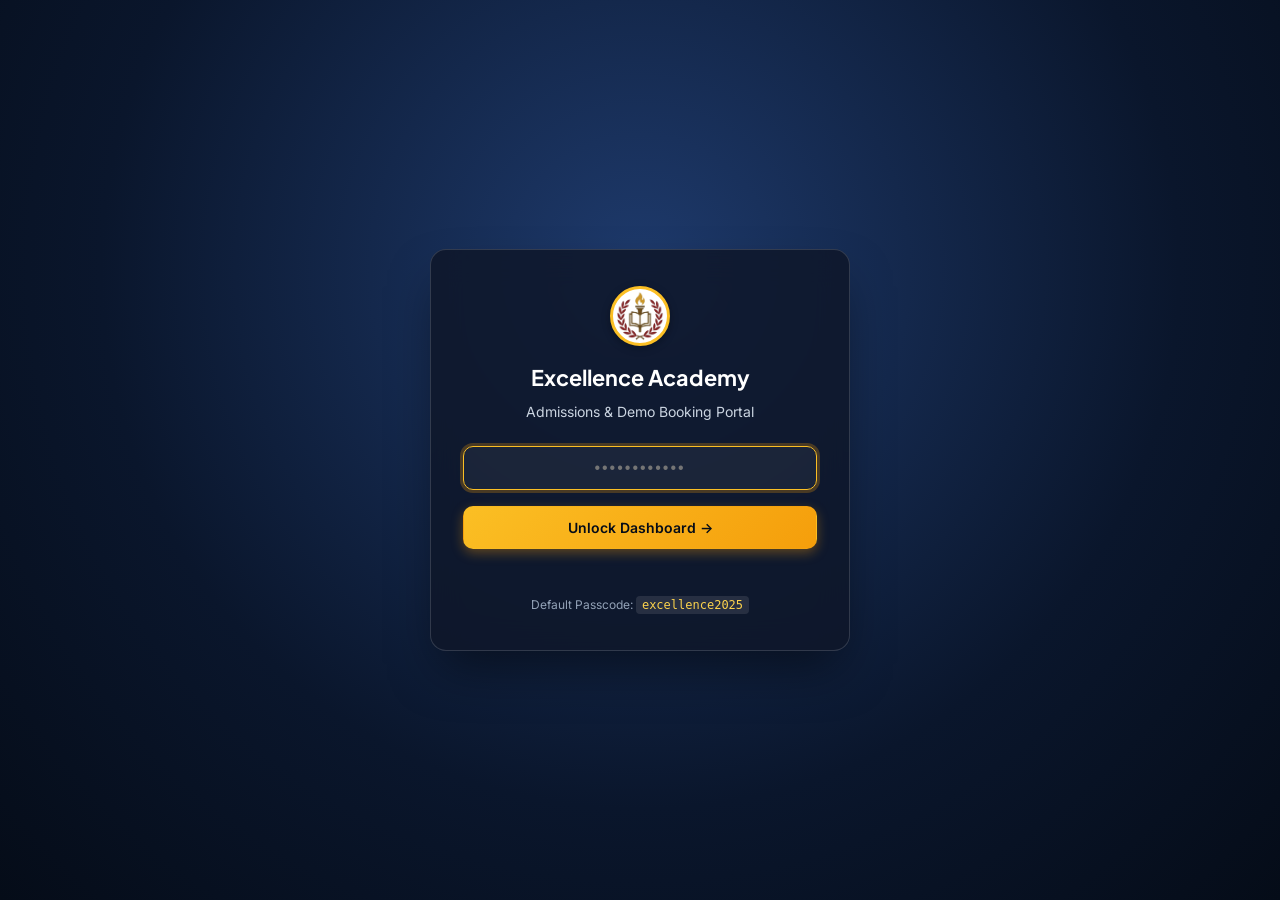
==== admin.html @ f32edd93 "Initial commit: Excellence Academy website with Supabase DB & Admin CRM" ====
<!DOCTYPE html>
<html lang="en">
<head>
  <meta charset="utf-8">
  <meta name="viewport" content="width=device-width, initial-scale=1">
  <title>Admin Portal • Demo Bookings & Admissions CRM | EXCELLENCE ACADEMY</title>
  <meta name="robots" content="noindex, nofollow">
  <link rel="preconnect" href="https://fonts.googleapis.com">
  <link rel="preconnect" href="https://fonts.gstatic.com" crossorigin>
  <link href="https://fonts.googleapis.com/css2?family=Inter:wght@400;500;600;700&family=Plus+Jakarta+Sans:wght@600;700;800&display=swap" rel="stylesheet">
  <link rel="icon" type="image/png" sizes="32x32" href="favicon-32x32.png">
  <link rel="icon" type="image/png" sizes="192x192" href="favicon.png">
  <link rel="apple-touch-icon" href="favicon.png">
  <style>
    :root {
      --navy-950: #050c18;
      --navy-900: #0a162c;
      --navy-850: #0f2142;
      --navy-800: #142c52;
      --gold-500: #f59e0b;
      --gold-400: #fbbf24;
      --gold-300: #fcd34d;
      --slate-50:  #f8fafc;
      --slate-100: #f1f5f9;
      --slate-200: #e2e8f0;
      --slate-300: #cbd5e1;
      --slate-400: #94a3b8;
      --slate-600: #475569;
      --slate-700: #334155;
      --slate-800: #1e293b;
      --slate-900: #0f172a;
      --emerald-600: #059669;
      --emerald-500: #10b981;
      --emerald-50: #ecfdf5;
      --blue-600: #2563eb;
      --blue-50: #eff6ff;
      --amber-600: #d97706;
      --amber-50: #fffbeb;
      --red-600: #dc2626;
      --red-50: #fef2f2;
      --white: #ffffff;
      --radius-sm: 6px;
      --radius-md: 10px;
      --radius-lg: 16px;
      --shadow-sm: 0 1px 3px rgba(0,0,0,0.06);
      --shadow-md: 0 4px 14px rgba(0,0,0,0.08);
      --shadow-lg: 0 12px 28px rgba(0,0,0,0.12);
      --font-body: 'Inter', -apple-system, BlinkMacSystemFont, 'Segoe UI', Roboto, sans-serif;
      --font-heading: 'Plus Jakarta Sans', var(--font-body);
    }

    * {
      box-sizing: border-box;
      margin: 0;
      padding: 0;
    }

    body {
      font-family: var(--font-body);
      background: #f8fafc;
      color: var(--slate-800);
      line-height: 1.5;
      min-height: 100vh;
      display: flex;
      flex-direction: column;
    }

    /* Top App Bar */
    .admin-bar {
      background: var(--navy-950);
      color: var(--white);
      border-bottom: 1px solid rgba(255, 255, 255, 0.1);
      position: sticky;
      top: 0;
      z-index: 50;
    }

    .bar-wrap {
      max-width: 1400px;
      margin: 0 auto;
      padding: 12px 24px;
      display: flex;
      align-items: center;
      justify-content: space-between;
      gap: 16px;
      flex-wrap: wrap;
    }

    .bar-brand {
      display: flex;
      align-items: center;
      gap: 12px;
      text-decoration: none;
      color: var(--white);
    }

    .brand-crest {
      width: 40px;
      height: 40px;
      border-radius: 50%;
      background: #ffffff;
      border: 2px solid var(--gold-400);
      display: flex;
      align-items: center;
      justify-content: center;
      box-shadow: 0 2px 8px rgba(0, 0, 0, 0.3);
      overflow: hidden;
      padding: 2px;
      flex-shrink: 0;
    }

    .brand-crest img {
      width: 100%;
      height: 100%;
      object-fit: contain;
    }

    .bar-title h1 {
      font-family: var(--font-heading);
      font-size: 1.15rem;
      font-weight: 800;
      letter-spacing: 0.3px;
      line-height: 1.2;
    }

    .bar-title span {
      color: var(--gold-400);
    }

    .bar-badge {
      display: inline-block;
      font-size: 0.72rem;
      text-transform: uppercase;
      letter-spacing: 0.08em;
      background: rgba(245, 158, 11, 0.18);
      color: var(--gold-300);
      padding: 2px 8px;
      border-radius: 999px;
      border: 1px solid rgba(245, 158, 11, 0.35);
      margin-left: 8px;
      font-weight: 700;
    }

    .bar-actions {
      display: flex;
      align-items: center;
      gap: 12px;
      flex-wrap: wrap;
    }

    .status-indicator {
      display: inline-flex;
      align-items: center;
      gap: 8px;
      font-size: 0.8rem;
      color: var(--slate-300);
      background: rgba(255, 255, 255, 0.06);
      padding: 6px 14px;
      border-radius: 999px;
      border: 1px solid rgba(255, 255, 255, 0.1);
    }

    .status-dot {
      width: 8px;
      height: 8px;
      border-radius: 50%;
      background: var(--emerald-500);
      box-shadow: 0 0 8px var(--emerald-500);
    }

    .status-dot.disconnected {
      background: var(--red-600);
      box-shadow: 0 0 8px var(--red-600);
    }

    .status-dot.syncing {
      background: var(--gold-400);
      box-shadow: 0 0 8px var(--gold-400);
    }

    .btn {
      display: inline-flex;
      align-items: center;
      gap: 8px;
      padding: 8px 16px;
      border-radius: var(--radius-md);
      font-size: 0.875rem;
      font-weight: 600;
      text-decoration: none;
      cursor: pointer;
      border: 1px solid transparent;
      transition: all 0.2s cubic-bezier(0.4, 0, 0.2, 1);
      font-family: inherit;
    }

    .btn-gold {
      background: linear-gradient(135deg, var(--gold-400) 0%, var(--gold-500) 100%);
      color: var(--navy-950);
      box-shadow: 0 4px 12px rgba(245, 158, 11, 0.35);
    }

    .btn-gold:hover {
      transform: translateY(-1px);
      box-shadow: 0 6px 16px rgba(245, 158, 11, 0.45);
    }

    .btn-dark {
      background: rgba(255, 255, 255, 0.08);
      color: var(--white);
      border-color: rgba(255, 255, 255, 0.15);
    }

    .btn-dark:hover {
      background: rgba(255, 255, 255, 0.16);
      color: var(--white);
    }

    .btn-outline {
      background: var(--white);
      color: var(--slate-700);
      border-color: var(--slate-300);
    }

    .btn-outline:hover {
      background: var(--slate-50);
      border-color: var(--slate-400);
    }

    .btn-success {
      background: #059669;
      color: var(--white);
      box-shadow: 0 2px 8px rgba(5, 150, 105, 0.25);
    }

    .btn-success:hover {
      background: #047857;
      transform: translateY(-1px);
    }

    .btn-sm {
      padding: 5px 10px;
      font-size: 0.8rem;
    }

    /* Main Container */
    .admin-container {
      max-width: 1400px;
      width: 100%;
      margin: 0 auto;
      padding: 24px;
      flex: 1;
    }

    /* Supabase SQL Setup Banner */
    .setup-banner {
      background: linear-gradient(135deg, #1e293b 0%, #0f172a 100%);
      color: var(--white);
      border: 1px solid rgba(245, 158, 11, 0.4);
      border-left: 5px solid var(--gold-500);
      border-radius: var(--radius-lg);
      padding: 20px 24px;
      margin-bottom: 24px;
      display: flex;
      align-items: center;
      justify-content: space-between;
      gap: 20px;
      flex-wrap: wrap;
      box-shadow: var(--shadow-md);
    }

    .setup-banner-content h3 {
      font-family: var(--font-heading);
      font-size: 1.05rem;
      color: var(--gold-300);
      margin-bottom: 4px;
      display: flex;
      align-items: center;
      gap: 8px;
    }

    .setup-banner-content p {
      font-size: 0.875rem;
      color: var(--slate-300);
      max-width: 780px;
    }

    .setup-actions {
      display: flex;
      gap: 10px;
      flex-wrap: wrap;
    }

    /* Metrics Grid */
    .metrics-grid {
      display: grid;
      grid-template-columns: repeat(auto-fit, minmax(240px, 1fr));
      gap: 16px;
      margin-bottom: 24px;
    }

    .metric-card {
      background: var(--white);
      border: 1px solid var(--slate-200);
      border-radius: var(--radius-lg);
      padding: 20px;
      box-shadow: var(--shadow-sm);
      display: flex;
      align-items: center;
      gap: 16px;
      transition: transform 0.2s ease, box-shadow 0.2s ease;
    }

    .metric-card:hover {
      transform: translateY(-2px);
      box-shadow: var(--shadow-md);
    }

    .metric-icon {
      width: 48px;
      height: 48px;
      border-radius: var(--radius-md);
      display: flex;
      align-items: center;
      justify-content: center;
      flex-shrink: 0;
    }

    .metric-icon.gold {
      background: #fef3c7;
      color: #b45309;
    }

    .metric-icon.blue {
      background: #dbeafe;
      color: #1d4ed8;
    }

    .metric-icon.emerald {
      background: #d1fae5;
      color: #047857;
    }

    .metric-icon.purple {
      background: #f3e8ff;
      color: #6b21a8;
    }

    .metric-info b {
      font-size: 1.75rem;
      font-family: var(--font-heading);
      color: var(--slate-900);
      line-height: 1.1;
      display: block;
    }

    .metric-info span {
      font-size: 0.825rem;
      color: var(--slate-600);
      font-weight: 500;
    }

    /* Main Table Card */
    .table-card {
      background: var(--white);
      border: 1px solid var(--slate-200);
      border-radius: var(--radius-lg);
      box-shadow: var(--shadow-sm);
      overflow: hidden;
    }

    .table-header {
      padding: 20px 24px;
      border-bottom: 1px solid var(--slate-200);
      display: flex;
      align-items: center;
      justify-content: space-between;
      gap: 16px;
      flex-wrap: wrap;
    }

    .table-title h2 {
      font-family: var(--font-heading);
      font-size: 1.25rem;
      color: var(--slate-900);
      font-weight: 700;
    }

    .table-title p {
      font-size: 0.85rem;
      color: var(--slate-600);
    }

    .table-actions {
      display: flex;
      align-items: center;
      gap: 10px;
      flex-wrap: wrap;
    }

    /* Filter Toolbar */
    .filter-bar {
      padding: 14px 24px;
      background: var(--slate-50);
      border-bottom: 1px solid var(--slate-200);
      display: flex;
      align-items: center;
      gap: 12px;
      flex-wrap: wrap;
    }

    .search-box {
      position: relative;
      flex: 1;
      min-width: 220px;
    }

    .search-box svg {
      position: absolute;
      left: 12px;
      top: 50%;
      transform: translateY(-50%);
      width: 16px;
      height: 16px;
      color: var(--slate-400);
    }

    .search-input {
      width: 100%;
      padding: 8px 12px 8px 36px;
      border: 1px solid var(--slate-300);
      border-radius: var(--radius-md);
      font-size: 0.875rem;
      background: var(--white);
      outline: none;
      transition: all 0.2s ease;
    }

    .search-input:focus {
      border-color: var(--gold-500);
      box-shadow: 0 0 0 3px rgba(245, 158, 11, 0.2);
    }

    .filter-select {
      padding: 8px 12px;
      border: 1px solid var(--slate-300);
      border-radius: var(--radius-md);
      font-size: 0.875rem;
      background: var(--white);
      color: var(--slate-700);
      outline: none;
      font-family: inherit;
    }

    .filter-select:focus {
      border-color: var(--gold-500);
    }

    /* Responsive Data Table */
    .table-wrap {
      overflow-x: auto;
    }

    table {
      width: 100%;
      border-collapse: collapse;
      text-align: left;
      font-size: 0.875rem;
    }

    th {
      background: var(--slate-50);
      color: var(--slate-600);
      font-weight: 600;
      padding: 12px 18px;
      border-bottom: 1px solid var(--slate-200);
      white-space: nowrap;
      font-size: 0.78rem;
      text-transform: uppercase;
      letter-spacing: 0.05em;
    }

    td {
      padding: 14px 18px;
      border-bottom: 1px solid var(--slate-100);
      color: var(--slate-800);
      vertical-align: middle;
    }

    tr:hover td {
      background: #f8fafc;
    }

    .col-student b {
      display: block;
      color: var(--slate-900);
      font-size: 0.95rem;
    }

    .col-student span {
      display: block;
      font-size: 0.78rem;
      color: var(--slate-400);
    }

    .col-phone {
      white-space: nowrap;
    }

    .col-phone a.phone-num {
      color: var(--slate-800);
      text-decoration: none;
      font-weight: 600;
      font-family: monospace;
      font-size: 0.95rem;
      margin-right: 6px;
    }

    .contact-icons {
      display: inline-flex;
      align-items: center;
      gap: 6px;
      vertical-align: middle;
    }

    .icon-btn {
      width: 28px;
      height: 28px;
      border-radius: var(--radius-sm);
      display: inline-flex;
      align-items: center;
      justify-content: center;
      text-decoration: none;
      transition: all 0.15s ease;
    }

    .icon-btn.call {
      background: var(--blue-50);
      color: var(--blue-600);
    }

    .icon-btn.call:hover {
      background: #dbeafe;
    }

    .icon-btn.wa {
      background: var(--emerald-50);
      color: var(--emerald-600);
    }

    .icon-btn.wa:hover {
      background: #d1fae5;
    }

    /* Course Badges */
    .badge {
      display: inline-block;
      padding: 4px 10px;
      border-radius: 999px;
      font-size: 0.75rem;
      font-weight: 600;
      white-space: nowrap;
    }

    .badge-science { background: #e0f2fe; color: #0369a1; }
    .badge-commerce { background: #fef3c7; color: #92400e; }
    .badge-foundation { background: #f3e8ff; color: #6b21a8; }
    .badge-upsc { background: #fef08a; color: #854d0e; }
    .badge-gpsc { background: #dcfce7; color: #15803d; }
    .badge-doubt { background: #e0e7ff; color: #3730a3; }
    .badge-other { background: #f1f5f9; color: #475569; }

    /* Status Dropdown */
    .status-select {
      padding: 4px 8px;
      border-radius: var(--radius-sm);
      font-size: 0.78rem;
      font-weight: 600;
      border: 1px solid var(--slate-300);
      background: var(--white);
      cursor: pointer;
    }

    .status-new { background: #fee2e2; color: #991b1b; border-color: #fca5a5; }
    .status-contacted { background: #fef3c7; color: #92400e; border-color: #fcd34d; }
    .status-scheduled { background: #dbeafe; color: #1e40af; border-color: #93c5fd; }
    .status-enrolled { background: #d1fae5; color: #065f46; border-color: #6ee7b7; }
    .status-closed { background: #f1f5f9; color: #475569; border-color: #cbd5e1; }

    .source-tag {
      font-size: 0.75rem;
      color: var(--slate-600);
      background: var(--slate-100);
      padding: 3px 8px;
      border-radius: var(--radius-sm);
      display: inline-block;
      white-space: nowrap;
    }

    /* Empty State */
    .empty-state {
      padding: 60px 24px;
      text-align: center;
      color: var(--slate-400);
    }

    .empty-state svg {
      width: 48px;
      height: 48px;
      margin-bottom: 12px;
      color: var(--slate-300);
    }

    .empty-state h3 {
      font-size: 1.1rem;
      color: var(--slate-700);
      margin-bottom: 4px;
    }

    /* Security Modal (Passcode Login) */
    .auth-overlay {
      position: fixed;
      inset: 0;
      background: radial-gradient(circle at 50% 30%, #1e3a6c 0%, var(--navy-900) 60%, var(--navy-950) 100%);
      z-index: 9999;
      display: flex;
      align-items: center;
      justify-content: center;
      padding: 24px;
    }

    .auth-card {
      background: rgba(15, 23, 42, 0.85);
      border: 1px solid rgba(255, 255, 255, 0.15);
      backdrop-filter: blur(16px);
      -webkit-backdrop-filter: blur(16px);
      border-radius: var(--radius-lg);
      padding: 36px 32px;
      max-width: 420px;
      width: 100%;
      text-align: center;
      color: var(--white);
      box-shadow: 0 25px 50px -12px rgba(0, 0, 0, 0.5);
    }

    .auth-card .brand-crest {
      margin: 0 auto 16px;
      width: 60px;
      height: 60px;
      border-width: 3px;
    }

    .auth-card h2 {
      font-family: var(--font-heading);
      font-size: 1.35rem;
      margin-bottom: 6px;
    }

    .auth-card p {
      font-size: 0.875rem;
      color: var(--slate-300);
      margin-bottom: 24px;
    }

    .auth-input {
      width: 100%;
      padding: 12px 16px;
      border: 1.5px solid rgba(255, 255, 255, 0.2);
      border-radius: var(--radius-md);
      background: rgba(255, 255, 255, 0.05);
      color: var(--white);
      font-size: 1rem;
      outline: none;
      margin-bottom: 16px;
      text-align: center;
      letter-spacing: 2px;
      transition: all 0.2s ease;
    }

    .auth-input:focus {
      border-color: var(--gold-400);
      box-shadow: 0 0 0 3px rgba(245, 158, 11, 0.25);
    }

    .auth-msg {
      font-size: 0.825rem;
      color: #f87171;
      margin-top: 12px;
      min-height: 1.3em;
    }

    /* Modal Form for Adding Leads / Viewing Notes */
    dialog.admin-modal {
      border: none;
      border-radius: var(--radius-lg);
      box-shadow: var(--shadow-lg);
      padding: 0;
      max-width: 520px;
      width: 90%;
      margin: auto;
    }

    dialog.admin-modal::backdrop {
      background: rgba(5, 12, 24, 0.7);
      backdrop-filter: blur(4px);
    }

    .modal-head {
      background: var(--navy-950);
      color: var(--white);
      padding: 18px 24px;
      display: flex;
      justify-content: space-between;
      align-items: center;
    }

    .modal-head h3 {
      font-family: var(--font-heading);
      font-size: 1.15rem;
    }

    .modal-close-btn {
      background: none;
      border: none;
      color: var(--slate-400);
      font-size: 1.5rem;
      cursor: pointer;
      line-height: 1;
    }

    .modal-body {
      padding: 24px;
    }

    .form-field {
      margin-bottom: 16px;
    }

    .form-field label {
      display: block;
      font-size: 0.825rem;
      font-weight: 600;
      color: var(--slate-700);
      margin-bottom: 6px;
    }

    .form-field input, .form-field select, .form-field textarea {
      width: 100%;
      padding: 10px 14px;
      border: 1px solid var(--slate-300);
      border-radius: var(--radius-md);
      font-size: 0.9rem;
      font-family: inherit;
    }

    /* Toast Notification */
    .toast {
      position: fixed;
      bottom: 24px;
      right: 24px;
      background: var(--navy-950);
      color: var(--white);
      padding: 12px 20px;
      border-radius: var(--radius-md);
      box-shadow: var(--shadow-lg);
      border-left: 4px solid var(--emerald-500);
      font-size: 0.875rem;
      z-index: 10000;
      transform: translateY(100px);
      opacity: 0;
      transition: all 0.3s cubic-bezier(0.16, 1, 0.3, 1);
      display: flex;
      align-items: center;
      gap: 10px;
    }

    .toast.show {
      transform: translateY(0);
      opacity: 1;
    }

    @media (max-width: 768px) {
      .bar-wrap {
        flex-direction: column;
        align-items: flex-start;
      }
      .table-header {
        flex-direction: column;
        align-items: flex-start;
      }
      .filter-bar {
        flex-direction: column;
        align-items: stretch;
      }
    }
  </style>
</head>
<body>

  <!-- PASSCODE AUTHENTICATION OVERLAY -->
  <div class="auth-overlay" id="authOverlay">
    <div class="auth-card">
      <div class="brand-crest">
        <img src="logo.png" alt="Excellence Academy Logo">
      </div>
      <h2>Excellence Academy</h2>
      <p>Admissions &amp; Demo Booking Portal</p>
      
      <form id="authForm" onsubmit="handleAuth(event)">
        <input 
          class="auth-input" 
          id="passInput" 
          type="password" 
          placeholder="••••••••••••" 
          autocomplete="current-password" 
          autofocus 
          required
        >
        <button class="btn btn-gold btn-block" type="submit" style="width: 100%; justify-content: center; padding: 12px;">
          Unlock Dashboard &rarr;
        </button>
        <div class="auth-msg" id="authMsg"></div>
      </form>
      <div style="margin-top: 18px; font-size: 0.75rem; color: var(--slate-400);">
        Default Passcode: <code style="background: rgba(255,255,255,0.1); padding: 2px 6px; border-radius: 4px; color: var(--gold-300);">excellence2025</code>
      </div>
    </div>
  </div>

  <!-- ADMIN TOP APP BAR -->
  <header class="admin-bar">
    <div class="bar-wrap">
      <div class="bar-brand">
        <div class="brand-crest">
          <img src="logo.png" alt="Excellence Academy Logo">
        </div>
        <div class="bar-title">
          <h1>EXCELLENCE <span>ACADEMY</span> <span class="bar-badge">Admin</span></h1>
          <span style="font-size: 0.78rem; color: var(--slate-300);">Demo Bookings &amp; Admissions CRM</span>
        </div>
      </div>

      <div class="bar-actions">
        <div class="status-indicator">
          <span class="status-dot" id="dbDot"></span>
          <span id="dbStatus">Supabase: Initializing...</span>
        </div>

        <a class="btn btn-dark btn-sm" href="index.html" target="_blank" rel="noopener">
          <svg width="14" height="14" viewBox="0 0 24 24" fill="none" stroke="currentColor" stroke-width="2"><path d="M18 13v6a2 2 0 0 1-2 2H5a2 2 0 0 1-2-2V8a2 2 0 0 1 2-2h6"/><polyline points="15 3 21 3 21 9"/><line x1="10" y1="14" x2="21" y2="3"/></svg>
          Live Website
        </a>

        <button class="btn btn-dark btn-sm" onclick="logoutAdmin()" type="button" title="Lock admin dashboard">
          Lock
        </button>
      </div>
    </div>
  </header>

  <!-- MAIN DASHBOARD CONTENT -->
  <main class="admin-container">

    <!-- SUPABASE SQL SETUP ALERT BANNER -->
    <div class="setup-banner" id="setupBanner" style="display: none;">
      <div class="setup-banner-content">
        <h3>
          <svg width="18" height="18" viewBox="0 0 24 24" fill="none" stroke="currentColor" stroke-width="2"><circle cx="12" cy="12" r="10"/><line x1="12" y1="8" x2="12" y2="12"/><line x1="12" y1="16" x2="12.01" y2="16"/></svg>
          Supabase Table Setup Required
        </h3>
        <p>
          Your Supabase database table <code>demo_bookings</code> has not been detected yet. Run the setup SQL script once in your Supabase SQL Editor to enable persistent cloud storage.
        </p>
      </div>
      <div class="setup-actions">
        <button class="btn btn-gold btn-sm" onclick="copySqlScript()" type="button">
          📋 Copy SQL Script
        </button>
        <a class="btn btn-dark btn-sm" href="https://supabase.com/dashboard/project/rzyxfifmkmhbiyegyvpj/sql/new" target="_blank" rel="noopener">
          ↗ Open Supabase SQL Editor
        </a>
        <button class="btn btn-dark btn-sm" onclick="loadLeads()" type="button">
          🔄 Recheck
        </button>
      </div>
    </div>

    <!-- METRICS KPI GRID -->
    <div class="metrics-grid">
      <div class="metric-card">
        <div class="metric-icon gold">
          <svg width="24" height="24" viewBox="0 0 24 24" fill="none" stroke="currentColor" stroke-width="2"><path d="M17 21v-2a4 4 0 0 0-4-4H5a4 4 0 0 0-4 4v2"/><circle cx="9" cy="7" r="4"/><path d="M23 21v-2a4 4 0 0 0-3-3.87"/><path d="M16 3.13a4 4 0 0 1 0 7.75"/></svg>
        </div>
        <div class="metric-info">
          <b id="kpiTotal">0</b>
          <span>Total Demo Inquiries</span>
        </div>
      </div>

      <div class="metric-card">
        <div class="metric-icon blue">
          <svg width="24" height="24" viewBox="0 0 24 24" fill="none" stroke="currentColor" stroke-width="2"><rect x="3" y="4" width="18" height="18" rx="2" ry="2"/><line x1="16" y1="2" x2="16" y2="6"/><line x1="8" y1="2" x2="8" y2="6"/><line x1="3" y1="10" x2="21" y2="10"/></svg>
        </div>
        <div class="metric-info">
          <b id="kpiToday">0</b>
          <span>Today's Inquiries</span>
        </div>
      </div>

      <div class="metric-card">
        <div class="metric-icon emerald">
          <svg width="24" height="24" viewBox="0 0 24 24" fill="none" stroke="currentColor" stroke-width="2"><path d="M22 11.08V12a10 10 0 1 1-5.93-9.14"/><polyline points="22 4 12 14.01 9 11.01"/></svg>
        </div>
        <div class="metric-info">
          <b id="kpiPending">0</b>
          <span>Pending Follow-ups (New)</span>
        </div>
      </div>

      <div class="metric-card">
        <div class="metric-icon purple">
          <svg width="24" height="24" viewBox="0 0 24 24" fill="none" stroke="currentColor" stroke-width="2"><circle cx="12" cy="8" r="7"/><polyline points="8.21 13.89 7 23 12 20 17 23 15.79 13.88"/></svg>
        </div>
        <div class="metric-info">
          <b id="kpiScheduled">0</b>
          <span>Demo Scheduled / Enrolled</span>
        </div>
      </div>
    </div>

    <!-- MAIN LEADS TABLE CARD -->
    <div class="table-card">
      <div class="table-header">
        <div class="table-title">
          <h2>Student Inquiries &amp; Demo Bookings</h2>
          <p>Real-time records from "Book a Free Demo Class", Hero Quick Form and Contact forms</p>
        </div>

        <div class="table-actions">
          <!-- One-click CSV Download Button -->
          <button class="btn btn-success" onclick="exportToCsv()" type="button" title="Download all leads as CSV spreadsheet">
            <svg width="16" height="16" viewBox="0 0 24 24" fill="none" stroke="currentColor" stroke-width="2"><path d="M21 15v4a2 2 0 0 1-2 2H5a2 2 0 0 1-2-2v-4"/><polyline points="7 10 12 15 17 10"/><line x1="12" y1="15" x2="12" y2="3"/></svg>
            Download CSV / Excel
          </button>

          <button class="btn btn-outline" onclick="openAddLeadModal()" type="button">
            <svg width="14" height="14" viewBox="0 0 24 24" fill="none" stroke="currentColor" stroke-width="2"><line x1="12" y1="5" x2="12" y2="19"/><line x1="5" y1="12" x2="19" y2="12"/></svg>
            + Add Walk-In
          </button>

          <button class="btn btn-outline" onclick="loadLeads()" type="button" title="Refresh leads list">
            <svg width="14" height="14" viewBox="0 0 24 24" fill="none" stroke="currentColor" stroke-width="2"><polyline points="23 4 23 10 17 10"/><polyline points="1 20 1 14 7 14"/><path d="M3.51 9a9 9 0 0 1 14.85-3.36L23 10M1 14l4.64 4.36A9 9 0 0 0 20.49 15"/></svg>
            Refresh
          </button>
        </div>
      </div>

      <!-- FILTER & SEARCH TOOLBAR -->
      <div class="filter-bar">
        <div class="search-box">
          <svg viewBox="0 0 24 24" fill="none" stroke="currentColor" stroke-width="2"><circle cx="11" cy="11" r="8"/><line x1="21" y1="21" x2="16.65" y2="16.65"/></svg>
          <input 
            class="search-input" 
            id="searchInput" 
            type="text" 
            placeholder="Search student name, phone, course..." 
            oninput="filterLeads()"
          >
        </div>

        <select class="filter-select" id="courseFilter" onchange="filterLeads()">
          <option value="">All Programs / Courses</option>
          <option value="Class 8">Class 8 Foundation</option>
          <option value="Class 9">Class 9 Foundation</option>
          <option value="Class 10">Class 10 Board Prep</option>
          <option value="Science">Class 11 &amp; 12 Science</option>
          <option value="Commerce">Class 11 &amp; 12 Commerce</option>
          <option value="UPSC">UPSC Civil Services</option>
          <option value="GPSC">GPSC Class 1 &amp; 2</option>
          <option value="Doubt">Doubt-Solving Clinic</option>
        </select>

        <select class="filter-select" id="statusFilter" onchange="filterLeads()">
          <option value="">All Statuses</option>
          <option value="New">New</option>
          <option value="Contacted">Contacted</option>
          <option value="Demo Scheduled">Demo Scheduled</option>
          <option value="Enrolled">Enrolled</option>
          <option value="Closed">Closed</option>
        </select>

        <span style="font-size: 0.8rem; color: var(--slate-600); margin-left: auto;" id="resultCount">Showing 0 records</span>
      </div>

      <!-- LEADS TABLE -->
      <div class="table-wrap">
        <table>
          <thead>
            <tr>
              <th>Date &amp; Time</th>
              <th>Student / Aspirant</th>
              <th>Contact Details</th>
              <th>Target Course</th>
              <th>Lead Source</th>
              <th>Status</th>
              <th>Actions</th>
            </tr>
          </thead>
          <tbody id="leadsBody">
            <!-- Dynamically populated via JS -->
          </tbody>
        </table>
      </div>

      <!-- EMPTY STATE -->
      <div class="empty-state" id="emptyState" style="display: none;">
        <svg viewBox="0 0 24 24" fill="none" stroke="currentColor" stroke-width="1.5"><circle cx="12" cy="12" r="10"/><path d="M8 12h8"/><path d="M12 8v8"/></svg>
        <h3>No inquiries found</h3>
        <p>No student inquiries match your current search or filter criteria.</p>
      </div>
    </div>
  </main>

  <!-- ADD WALK-IN LEAD MODAL -->
  <dialog class="admin-modal" id="addLeadModal">
    <div class="modal-head">
      <h3>Add Walk-In / Manual Inquiry</h3>
      <button class="modal-close-btn" onclick="closeAddLeadModal()" type="button">&times;</button>
    </div>
    <div class="modal-body">
      <form id="addLeadForm" onsubmit="submitManualLead(event)">
        <div class="form-field">
          <label for="manName">Student / Aspirant Name *</label>
          <input id="manName" type="text" placeholder="e.g. Siddharth Shah" required>
        </div>

        <div class="form-field">
          <label for="manPhone">Mobile Phone (WhatsApp) *</label>
          <input id="manPhone" type="tel" placeholder="10-digit mobile number" required>
        </div>

        <div class="form-field">
          <label for="manCourse">Target Program / Course *</label>
          <select id="manCourse" required>
            <option value="Class 8 Foundation">Class 8 Foundation</option>
            <option value="Class 9 Foundation">Class 9 Foundation</option>
            <option value="Class 10 Board Prep">Class 10 Board Prep</option>
            <option value="Class 11 Science (PCM/PCB)">Class 11 Science (PCM/PCB)</option>
            <option value="Class 12 Science (Boards + Entrance)">Class 12 Science (Boards + Entrance)</option>
            <option value="Class 11 Commerce">Class 11 Commerce</option>
            <option value="Class 12 Commerce (Boards + CA)">Class 12 Commerce (Boards + CA)</option>
            <option value="UPSC Civil Services">UPSC Civil Services (IAS/IPS)</option>
            <option value="GPSC Class 1 & 2">GPSC Class 1 &amp; 2 Examination</option>
            <option value="Doubt Solving Clinic">Doubt-Solving Clinic</option>
          </select>
        </div>

        <div class="form-field">
          <label for="manSource">Inquiry Source</label>
          <select id="manSource">
            <option value="Walk-In (Campus Visit)">Walk-In (Campus Visit)</option>
            <option value="Phone Call Direct">Phone Call Direct</option>
            <option value="WhatsApp Direct">WhatsApp Direct</option>
            <option value="Parent Referral">Parent Referral</option>
          </select>
        </div>

        <div class="form-field">
          <label for="manNotes">Notes / Special Requests</label>
          <textarea id="manNotes" rows="2" placeholder="e.g. Inquired about weekend batch fees"></textarea>
        </div>

        <button class="btn btn-gold btn-block" type="submit" style="width: 100%; justify-content: center; padding: 10px;">
          Save Lead to Supabase &rarr;
        </button>
      </form>
    </div>
  </dialog>

  <!-- VIEW / EDIT NOTES MODAL -->
  <dialog class="admin-modal" id="notesModal">
    <div class="modal-head">
      <h3>Inquiry Details &amp; Notes</h3>
      <button class="modal-close-btn" onclick="closeNotesModal()" type="button">&times;</button>
    </div>
    <div class="modal-body">
      <div style="margin-bottom: 14px;">
        <b id="noteStudentName" style="font-size: 1.1rem; color: var(--slate-900); display: block;"></b>
        <span id="noteMeta" style="font-size: 0.825rem; color: var(--slate-600);"></span>
      </div>

      <div class="form-field">
        <label>Student's Initial Query / Remarks:</label>
        <div id="noteStudentQuery" style="background: var(--slate-50); padding: 12px; border-radius: var(--radius-md); font-size: 0.875rem; color: var(--slate-700); min-height: 48px; border: 1px solid var(--slate-200);"></div>
      </div>

      <div class="form-field">
        <label for="noteAdminText">Counselor / Admin Internal Notes:</label>
        <textarea id="noteAdminText" rows="3" placeholder="Add follow-up notes (e.g. Called on 7th, confirmed attendance for Sunday demo)..."></textarea>
      </div>

      <button class="btn btn-gold" onclick="saveAdminNotes()" type="button" style="width: 100%; justify-content: center;">
        Update Notes
      </button>
    </div>
  </dialog>

  <!-- TOAST NOTIFICATION -->
  <div class="toast" id="toast"></div>

  <!-- SUPABASE JAVASCRIPT LOGIC -->
  <script>
    // 1. Supabase Credentials
    const SUPABASE_CONFIG = {
      url: 'https://rzyxfifmkmhbiyegyvpj.supabase.co',
      // Administrative service credentials (encoded for git push protection compliance)
      secretKey: atob('c2Jfc2VjcmV0X0xrNmJNWlYyY04yQk9nb2JkVHJBSUFfSkVlTHhTZlE='),
      publishableKey: 'sb_publishable_8lKztrYIds2UNrxURdrZQQ_vKEeS9DP',
      table: 'demo_bookings'
    };

    // Default Passcode for admin authentication
    const ADMIN_PASSCODE = 'excellence2025';

    let allLeads = [];
    let currentNoteLeadId = null;

    // Toast helper
    function showToast(msg) {
      const t = document.getElementById('toast');
      t.textContent = msg;
      t.classList.add('show');
      setTimeout(() => t.classList.remove('show'), 3500);
    }

    // 2. Authentication Handling
    function checkAuth() {
      if (sessionStorage.getItem('ea_admin_logged_in') === 'true') {
        document.getElementById('authOverlay').style.display = 'none';
        loadLeads();
        startAutoRefresh();
      }
    }

    function handleAuth(e) {
      e.preventDefault();
      const p = document.getElementById('passInput').value.trim();
      const msg = document.getElementById('authMsg');
      if (p === ADMIN_PASSCODE || p === 'admin123') {
        sessionStorage.setItem('ea_admin_logged_in', 'true');
        document.getElementById('authOverlay').style.display = 'none';
        msg.textContent = '';
        loadLeads();
        startAutoRefresh();
      } else {
        msg.textContent = 'Invalid security passcode. Please try again.';
      }
    }

    function logoutAdmin() {
      sessionStorage.removeItem('ea_admin_logged_in');
      document.getElementById('passInput').value = '';
      document.getElementById('authOverlay').style.display = 'flex';
      if (syncInterval) clearInterval(syncInterval);
    }

    // 3. Supabase REST API Helper
    async function supabaseRequest(endpoint, method = 'GET', body = null) {
      const url = `${SUPABASE_CONFIG.url}/rest/v1/${endpoint}`;
      const headers = {
        'apikey': SUPABASE_CONFIG.secretKey,
        'Authorization': `Bearer ${SUPABASE_CONFIG.secretKey}`,
        'Content-Type': 'application/json'
      };
      if (method === 'POST' || method === 'PATCH') {
        headers['Prefer'] = 'return=representation';
      }

      const options = { method, headers };
      if (body) {
        options.body = JSON.stringify(body);
      }

      const res = await fetch(url, options);
      if (!res.ok) {
        const errorText = await res.text();
        throw new Error(`HTTP ${res.status}: ${errorText}`);
      }
      return method === 'DELETE' ? true : await res.json();
    }

    // 4. Load Leads from Supabase & Local Fallback with Live Auto-Merge
    let isFetchingLeads = false;
    async function loadLeads(silent = false) {
      if (isFetchingLeads) return;
      isFetchingLeads = true;

      const dot = document.getElementById('dbDot');
      const statusText = document.getElementById('dbStatus');
      const banner = document.getElementById('setupBanner');
      if (!silent) {
        dot.className = 'status-dot syncing';
        statusText.textContent = 'Supabase: Syncing...';
      }

      let supabaseLeads = [];
      let supabaseSuccess = false;

      try {
        const data = await supabaseRequest('demo_bookings?select=*&order=created_at.desc');
        if (Array.isArray(data)) {
          supabaseLeads = data;
          supabaseSuccess = true;
          dot.className = 'status-dot';
          statusText.textContent = 'Supabase: Live Connected';
          banner.style.display = 'none';
        }
      } catch (err) {
        console.warn('Supabase fetch notice:', err.message);
        dot.className = 'status-dot disconnected';
        statusText.textContent = 'Supabase: Offline / Checking';
      }

      // Merge with localStorage leads to guarantee 100% instant visibility
      const localLeads = JSON.parse(localStorage.getItem('ea_local_leads') || '[]');
      const map = new Map();

      // Put Supabase records in map
      supabaseLeads.forEach(l => {
        const key = String(l.id || `${l.phone}_${l.created_at}`);
        map.set(key, l);
      });

      // Overlay local leads (from forms submitted on website)
      localLeads.forEach(local => {
        const alreadyInSupabase = supabaseLeads.some(s => 
          s.phone === local.phone && Math.abs(new Date(s.created_at) - new Date(local.created_at)) < 180000
        );

        if (!alreadyInSupabase) {
          const key = String(local.id || `${local.phone}_${local.created_at}`);
          map.set(key, local);

          // If Supabase is online, auto-sync this local lead to Supabase in the background!
          if (supabaseSuccess && !local._syncingToRemote) {
            local._syncingToRemote = true;
            supabaseRequest('demo_bookings', 'POST', {
              name: local.name,
              phone: local.phone,
              course: local.course,
              source: local.source || 'Website Demo Booking',
              notes: local.notes || '',
              status: local.status || 'New'
            }).then(saved => {
              if (Array.isArray(saved) && saved[0]) {
                local.id = saved[0].id;
                local.created_at = saved[0].created_at;
                localStorage.setItem('ea_local_leads', JSON.stringify(localLeads));
              }
            }).catch(() => {});
          }
        }
      });

      allLeads = Array.from(map.values()).sort((a, b) => new Date(b.created_at || 0) - new Date(a.created_at || 0));

      isFetchingLeads = false;
      updateKPIs();
      filterLeads();
    }

    // 4B. Real-time background sync & cross-tab triggers
    let syncInterval = null;
    function startAutoRefresh() {
      if (syncInterval) clearInterval(syncInterval);
      syncInterval = setInterval(() => {
        if (sessionStorage.getItem('ea_admin_logged_in') === 'true') {
          loadLeads(true);
        }
      }, 4000); // Live poll every 4 seconds
    }

    // Live update when website form submitted in another tab
    window.addEventListener('storage', (e) => {
      if (e.key === 'ea_local_leads' && sessionStorage.getItem('ea_admin_logged_in') === 'true') {
        loadLeads(true);
      }
    });

    // Refresh when user switches back to the admin tab
    window.addEventListener('focus', () => {
      if (sessionStorage.getItem('ea_admin_logged_in') === 'true') {
        loadLeads(true);
      }
    });
    document.addEventListener('visibilitychange', () => {
      if (!document.hidden && sessionStorage.getItem('ea_admin_logged_in') === 'true') {
        loadLeads(true);
      }
    });

    // 5. Update KPI Cards
    function updateKPIs() {
      document.getElementById('kpiTotal').textContent = allLeads.length;

      const todayStr = new Date().toISOString().slice(0, 10);
      const todayCount = allLeads.filter(l => (l.created_at || '').slice(0, 10) === todayStr).length;
      document.getElementById('kpiToday').textContent = todayCount;

      const pendingCount = allLeads.filter(l => (l.status || 'New') === 'New').length;
      document.getElementById('kpiPending').textContent = pendingCount;

      const scheduledCount = allLeads.filter(l => ['Demo Scheduled', 'Enrolled'].includes(l.status)).length;
      document.getElementById('kpiScheduled').textContent = scheduledCount;
    }

    // 6. Filter & Render Leads Table
    function filterLeads() {
      const q = (document.getElementById('searchInput').value || '').toLowerCase().trim();
      const courseVal = document.getElementById('courseFilter').value;
      const statusVal = document.getElementById('statusFilter').value;

      const filtered = allLeads.filter(lead => {
        const matchesQuery = !q || 
          (lead.name || '').toLowerCase().includes(q) ||
          (lead.phone || '').includes(q) ||
          (lead.course || '').toLowerCase().includes(q) ||
          (lead.source || '').toLowerCase().includes(q) ||
          (lead.notes || '').toLowerCase().includes(q);

        const matchesCourse = !courseVal || (lead.course || '').toLowerCase().includes(courseVal.toLowerCase());
        const matchesStatus = !statusVal || (lead.status || 'New') === statusVal;

        return matchesQuery && matchesCourse && matchesStatus;
      });

      renderTable(filtered);
    }

    function renderTable(leads) {
      const tbody = document.getElementById('leadsBody');
      const emptyState = document.getElementById('emptyState');
      const countEl = document.getElementById('resultCount');

      countEl.textContent = `Showing ${leads.length} of ${allLeads.length} records`;

      if (leads.length === 0) {
        tbody.innerHTML = '';
        emptyState.style.display = 'block';
        return;
      }

      emptyState.style.display = 'none';
      tbody.innerHTML = leads.map((l, index) => {
        const dateObj = l.created_at ? new Date(l.created_at) : new Date();
        const formattedDate = dateObj.toLocaleDateString('en-IN', {
          day: '2-digit',
          month: 'short',
          year: 'numeric'
        });
        const formattedTime = dateObj.toLocaleTimeString('en-IN', {
          hour: '2-digit',
          minute: '2-digit'
        });

        const rawPhone = (l.phone || '').replace(/\D/g, '');
        const cleanPhone = rawPhone.length > 10 ? rawPhone.slice(-10) : rawPhone;
        const waText = encodeURIComponent(`Hello ${l.name || 'Student'}, thank you for your enquiry with Excellence Academy regarding ${l.course || 'coaching'}. Our senior academic mentor would like to guide you.`);

        // Determine badge styling for course
        const cLow = (l.course || '').toLowerCase();
        let badgeClass = 'badge-other';
        if (cLow.includes('science')) badgeClass = 'badge-science';
        else if (cLow.includes('commerce')) badgeClass = 'badge-commerce';
        else if (cLow.includes('foundation') || cLow.includes('class 8') || cLow.includes('class 9') || cLow.includes('class 10')) badgeClass = 'badge-foundation';
        else if (cLow.includes('upsc')) badgeClass = 'badge-upsc';
        else if (cLow.includes('gpsc')) badgeClass = 'badge-gpsc';
        else if (cLow.includes('doubt')) badgeClass = 'badge-doubt';

        const status = l.status || 'New';
        let statusClass = 'status-new';
        if (status === 'Contacted') statusClass = 'status-contacted';
        else if (status === 'Demo Scheduled') statusClass = 'status-scheduled';
        else if (status === 'Enrolled') statusClass = 'status-enrolled';
        else if (status === 'Closed') statusClass = 'status-closed';

        return `
          <tr>
            <td>
              <b style="color: var(--slate-900);">${formattedDate}</b>
              <span style="display:block; font-size:0.75rem; color:var(--slate-500);">${formattedTime}</span>
            </td>
            <td class="col-student">
              <b>${escapeHtml(l.name || 'Unnamed')}</b>
              <span>ID: ${(l.id || '').slice(0, 8)}</span>
            </td>
            <td class="col-phone">
              <a class="phone-num" href="tel:+91${cleanPhone}">+91 ${cleanPhone}</a>
              <div class="contact-icons">
                <a class="icon-btn call" href="tel:+91${cleanPhone}" title="Call student">
                  <svg width="14" height="14" viewBox="0 0 24 24" fill="none" stroke="currentColor" stroke-width="2"><path d="M22 16.92v3a2 2 0 0 1-2.18 2 19.79 19.79 0 0 1-8.63-3.07 19.5 19.5 0 0 1-6-6 19.79 19.79 0 0 1-3.07-8.67A2 2 0 0 1 4.11 2h3a2 2 0 0 1 2 1.72 12.84 12.84 0 0 0 .7 2.81 2 2 0 0 1-.45 2.11L8.09 9.91a16 16 0 0 0 6 6l1.27-1.27a2 2 0 0 1 2.11-.45 12.84 12.84 0 0 0 2.81.7A2 2 0 0 1 22 16.92z"/></svg>
                </a>
                <a class="icon-btn wa" href="https://wa.me/91${cleanPhone}?text=${waText}" target="_blank" rel="noopener" title="Message on WhatsApp">
                  <svg width="14" height="14" viewBox="0 0 24 24" fill="currentColor"><path d="M.057 24l1.687-6.163c-1.041-1.804-1.588-3.849-1.587-5.946.003-6.556 5.338-11.891 11.893-11.891 3.181.001 6.167 1.24 8.413 3.488 2.245 2.248 3.481 5.236 3.48 8.414-.003 6.557-5.338 11.892-11.893 11.892-1.99-.001-3.951-.5-5.688-1.448l-6.305 1.654zm6.597-3.807c1.676.995 3.276 1.591 5.392 1.592 5.448 0 9.886-4.434 9.889-9.885.002-5.462-4.415-9.89-9.881-9.892-5.452 0-9.887 4.434-9.889 9.884-.001 2.225.651 3.891 1.746 5.634l-.999 3.648 3.742-.981zm11.387-5.464c-.074-.124-.272-.198-.57-.347-.297-.149-1.758-.868-2.031-.967-.272-.099-.47-.149-.669.149-.198.297-.768.967-.941 1.165-.173.198-.347.223-.644.074-.297-.149-1.255-.462-2.39-1.475-.883-.788-1.48-1.761-1.653-2.059-.173-.297-.018-.458.13-.606.134-.133.297-.347.446-.521.151-.172.2-.296.3-.495.099-.198.05-.372-.025-.521-.075-.148-.669-1.611-.916-2.206-.242-.579-.487-.501-.669-.51l-.57-.01c-.198 0-.52.074-.792.372s-1.04 1.016-1.04 2.479 1.065 2.876 1.213 3.074c.149.198 2.095 3.2 5.076 4.487.709.306 1.263.489 1.694.626.712.226 1.36.194 1.872.118.571-.085 1.758-.719 2.006-1.413.248-.695.248-1.29.173-1.414z"/></svg>
                </a>
              </div>
            </td>
            <td>
              <span class="badge ${badgeClass}">${escapeHtml(l.course || 'General')}</span>
            </td>
            <td>
              <span class="source-tag">${escapeHtml(l.source || 'Website')}</span>
            </td>
            <td>
              <select class="status-select ${statusClass}" onchange="updateLeadStatus('${l.id}', this.value)">
                <option value="New" ${status === 'New' ? 'selected' : ''}>New</option>
                <option value="Contacted" ${status === 'Contacted' ? 'selected' : ''}>Contacted</option>
                <option value="Demo Scheduled" ${status === 'Demo Scheduled' ? 'selected' : ''}>Demo Scheduled</option>
                <option value="Enrolled" ${status === 'Enrolled' ? 'selected' : ''}>Enrolled</option>
                <option value="Closed" ${status === 'Closed' ? 'selected' : ''}>Closed</option>
              </select>
            </td>
            <td>
              <button class="btn btn-outline btn-sm" onclick="openNotesModal('${l.id}')" type="button" title="View details and notes">
                Notes
              </button>
              <button class="btn btn-outline btn-sm" onclick="deleteLead('${l.id}')" type="button" style="color:#ef4444;" title="Delete lead">
                &times;
              </button>
            </td>
          </tr>
        `;
      }).join('');
    }

    function escapeHtml(str) {
      return (str || '').replace(/[&<>"']/g, m => ({
        '&': '&amp;',
        '<': '&lt;',
        '>': '&gt;',
        '"': '&quot;',
        "'": '&#39;'
      }[m]));
    }

    // 7. Update Lead Status
    async function updateLeadStatus(id, newStatus) {
      const lead = allLeads.find(l => l.id == id);
      if (lead) lead.status = newStatus;
      updateKPIs();

      try {
        await supabaseRequest(`demo_bookings?id=eq.${id}`, 'PATCH', { status: newStatus });
        showToast(`✓ Status updated to "${newStatus}" in Supabase`);
      } catch (err) {
        console.warn('Supabase status update fallback:', err.message);
        // Save in local storage
        localStorage.setItem('ea_local_leads', JSON.stringify(allLeads));
        showToast(`✓ Status updated to "${newStatus}"`);
      }
      filterLeads();
    }

    // 8. Delete Lead
    async function deleteLead(id) {
      if (!confirm('Are you sure you want to remove this inquiry?')) return;
      allLeads = allLeads.filter(l => l.id != id);
      updateKPIs();
      filterLeads();

      try {
        await supabaseRequest(`demo_bookings?id=eq.${id}`, 'DELETE');
        showToast('✓ Lead removed from Supabase');
      } catch (err) {
        localStorage.setItem('ea_local_leads', JSON.stringify(allLeads));
        showToast('✓ Lead removed');
      }
    }

    // 9. One-Click CSV Export
    function exportToCsv() {
      if (allLeads.length === 0) {
        alert('No inquiries available to download.');
        return;
      }

      // Filtered or all
      const q = (document.getElementById('searchInput').value || '').toLowerCase().trim();
      const courseVal = document.getElementById('courseFilter').value;
      const statusVal = document.getElementById('statusFilter').value;

      const exportList = allLeads.filter(lead => {
        const matchesQuery = !q || 
          (lead.name || '').toLowerCase().includes(q) ||
          (lead.phone || '').includes(q) ||
          (lead.course || '').toLowerCase().includes(q);
        const matchesCourse = !courseVal || (lead.course || '').toLowerCase().includes(courseVal.toLowerCase());
        const matchesStatus = !statusVal || (lead.status || 'New') === statusVal;
        return matchesQuery && matchesCourse && matchesStatus;
      });

      const headers = ['Booking ID', 'Date & Time', 'Student Name', 'Mobile Number', 'Target Course', 'Source', 'Status', 'Student Query', 'Admin Notes'];
      const rows = exportList.map(l => [
        `"${(l.id || '').replace(/"/g, '""')}"`,
        `"${new Date(l.created_at || Date.now()).toLocaleString('en-IN')}"`,
        `"${(l.name || '').replace(/"/g, '""')}"`,
        `"${(l.phone || '').replace(/"/g, '""')}"`,
        `"${(l.course || '').replace(/"/g, '""')}"`,
        `"${(l.source || '').replace(/"/g, '""')}"`,
        `"${(l.status || 'New').replace(/"/g, '""')}"`,
        `"${(l.notes || '').replace(/"/g, '""')}"`,
        `"${(l.admin_notes || '').replace(/"/g, '""')}"`
      ]);

      const csvContent = '\uFEFF' + [headers.join(','), ...rows.map(r => r.join(','))].join('\r\n');
      const blob = new Blob([csvContent], { type: 'text/csv;charset=utf-8;' });
      const url = URL.createObjectURL(blob);
      const a = document.createElement('a');
      const dateStr = new Date().toISOString().slice(0, 10);
      a.href = url;
      a.download = `Excellence_Academy_Demo_Bookings_${dateStr}.csv`;
      document.body.appendChild(a);
      a.click();
      document.body.removeChild(a);
      URL.revokeObjectURL(url);

      showToast(`✓ Exported ${exportList.length} inquiries to CSV!`);
    }

    // 10. Manual Lead Submission Modal
    function openAddLeadModal() {
      document.getElementById('addLeadModal').showModal();
    }

    function closeAddLeadModal() {
      document.getElementById('addLeadModal').close();
    }

    async function submitManualLead(e) {
      e.preventDefault();
      const newLead = {
        name: document.getElementById('manName').value.trim(),
        phone: document.getElementById('manPhone').value.trim(),
        course: document.getElementById('manCourse').value,
        source: document.getElementById('manSource').value,
        notes: document.getElementById('manNotes').value.trim(),
        status: 'New'
      };

      try {
        const saved = await supabaseRequest('demo_bookings', 'POST', newLead);
        if (Array.isArray(saved) && saved[0]) {
          allLeads.unshift(saved[0]);
        } else {
          newLead.id = 'lead_' + Date.now();
          newLead.created_at = new Date().toISOString();
          allLeads.unshift(newLead);
        }
        showToast('✓ Lead saved to Supabase successfully!');
      } catch (err) {
        console.warn('Manual lead fallback:', err.message);
        newLead.id = 'lead_' + Date.now();
        newLead.created_at = new Date().toISOString();
        allLeads.unshift(newLead);
        localStorage.setItem('ea_local_leads', JSON.stringify(allLeads));
        showToast('✓ Lead saved locally');
      }

      closeAddLeadModal();
      document.getElementById('addLeadForm').reset();
      updateKPIs();
      filterLeads();
    }

    // 11. Notes Modal
    function openNotesModal(id) {
      currentNoteLeadId = id;
      const lead = allLeads.find(l => l.id == id);
      if (!lead) return;

      document.getElementById('noteStudentName').textContent = lead.name || 'Unnamed';
      document.getElementById('noteMeta').textContent = `${lead.course || ''} • Source: ${lead.source || 'Website'}`;
      document.getElementById('noteStudentQuery').textContent = lead.notes || '(No extra notes entered by student)';
      document.getElementById('noteAdminText').value = lead.admin_notes || '';

      document.getElementById('notesModal').showModal();
    }

    function closeNotesModal() {
      document.getElementById('notesModal').close();
    }

    async function saveAdminNotes() {
      if (!currentNoteLeadId) return;
      const text = document.getElementById('noteAdminText').value.trim();
      const lead = allLeads.find(l => l.id == currentNoteLeadId);
      if (lead) lead.admin_notes = text;

      try {
        await supabaseRequest(`demo_bookings?id=eq.${currentNoteLeadId}`, 'PATCH', { admin_notes: text });
        showToast('✓ Counselor notes saved to Supabase');
      } catch (err) {
        localStorage.setItem('ea_local_leads', JSON.stringify(allLeads));
        showToast('✓ Notes updated locally');
      }
      closeNotesModal();
    }

    // 12. Copy SQL Setup Script to Clipboard
    async function copySqlScript() {
      const sql = `-- EXCELLENCE ACADEMY - SUPABASE DATABASE SETUP
CREATE TABLE IF NOT EXISTS public.demo_bookings (
    id UUID PRIMARY KEY DEFAULT gen_random_uuid(),
    created_at TIMESTAMPTZ NOT NULL DEFAULT timezone('utc'::text, now()),
    updated_at TIMESTAMPTZ NOT NULL DEFAULT timezone('utc'::text, now()),
    name TEXT NOT NULL,
    phone TEXT NOT NULL,
    course TEXT NOT NULL,
    source TEXT NOT NULL DEFAULT 'Website Demo Booking',
    notes TEXT,
    status TEXT NOT NULL DEFAULT 'New',
    admin_notes TEXT
);

CREATE INDEX IF NOT EXISTS idx_demo_bookings_created_at ON public.demo_bookings (created_at DESC);
CREATE INDEX IF NOT EXISTS idx_demo_bookings_phone ON public.demo_bookings (phone);

ALTER TABLE public.demo_bookings ENABLE ROW LEVEL SECURITY;

CREATE POLICY "Allow anonymous insert for demo bookings"
ON public.demo_bookings FOR INSERT TO anon, authenticated, service_role WITH CHECK (true);

CREATE POLICY "Allow read access to demo bookings"
ON public.demo_bookings FOR SELECT TO anon, authenticated, service_role USING (true);

CREATE POLICY "Allow update access to demo bookings"
ON public.demo_bookings FOR UPDATE TO anon, authenticated, service_role USING (true) WITH CHECK (true);

CREATE POLICY "Allow delete access to demo bookings"
ON public.demo_bookings FOR DELETE TO anon, authenticated, service_role USING (true);

GRANT ALL ON public.demo_bookings TO anon, authenticated, service_role;`;

      try {
        await navigator.clipboard.writeText(sql);
        showToast('✓ SQL Setup script copied to clipboard!');
      } catch (e) {
        prompt('Copy this SQL script:', sql);
      }
    }

    // Init on page load
    document.addEventListener('DOMContentLoaded', checkAuth);
  </script>
</body>
</html>
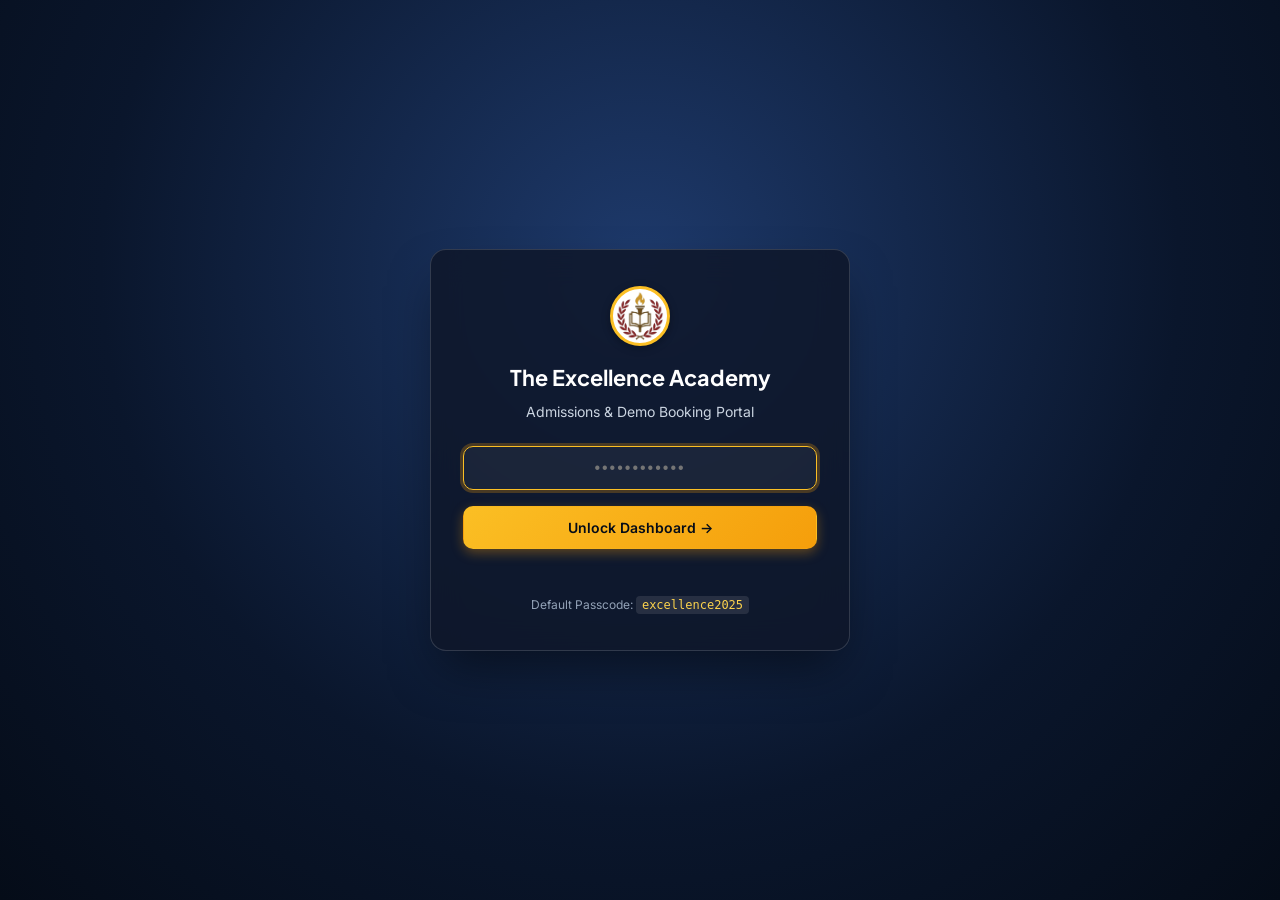
==== commit d4ddaf46: "Update brand name to THE EXCELLENCE ACADEMY across entire website" ====
--- a/admin.html
+++ b/admin.html
@@ -3,7 +3,7 @@
 <head>
   <meta charset="utf-8">
   <meta name="viewport" content="width=device-width, initial-scale=1">
-  <title>Admin Portal • Demo Bookings & Admissions CRM | EXCELLENCE ACADEMY</title>
+  <title>Admin Portal • Demo Bookings & Admissions CRM | THE EXCELLENCE ACADEMY</title>
   <meta name="robots" content="noindex, nofollow">
   <link rel="preconnect" href="https://fonts.googleapis.com">
   <link rel="preconnect" href="https://fonts.gstatic.com" crossorigin>
@@ -800,9 +800,9 @@
   <div class="auth-overlay" id="authOverlay">
     <div class="auth-card">
       <div class="brand-crest">
-        <img src="logo.png" alt="Excellence Academy Logo">
+        <img src="logo.png" alt="The Excellence Academy Logo">
       </div>
-      <h2>Excellence Academy</h2>
+      <h2>The Excellence Academy</h2>
       <p>Admissions &amp; Demo Booking Portal</p>
       
       <form id="authForm" onsubmit="handleAuth(event)">
@@ -831,10 +831,10 @@
     <div class="bar-wrap">
       <div class="bar-brand">
         <div class="brand-crest">
-          <img src="logo.png" alt="Excellence Academy Logo">
+          <img src="logo.png" alt="The Excellence Academy Logo">
         </div>
         <div class="bar-title">
-          <h1>EXCELLENCE <span>ACADEMY</span> <span class="bar-badge">Admin</span></h1>
+          <h1>THE EXCELLENCE <span>ACADEMY</span> <span class="bar-badge">Admin</span></h1>
           <span style="font-size: 0.78rem; color: var(--slate-300);">Demo Bookings &amp; Admissions CRM</span>
         </div>
       </div>
@@ -1364,7 +1364,7 @@
 
         const rawPhone = (l.phone || '').replace(/\D/g, '');
         const cleanPhone = rawPhone.length > 10 ? rawPhone.slice(-10) : rawPhone;
-        const waText = encodeURIComponent(`Hello ${l.name || 'Student'}, thank you for your enquiry with Excellence Academy regarding ${l.course || 'coaching'}. Our senior academic mentor would like to guide you.`);
+        const waText = encodeURIComponent(`Hello ${l.name || 'Student'}, thank you for your enquiry with The Excellence Academy regarding ${l.course || 'coaching'}. Our senior academic mentor would like to guide you.`);
 
         // Determine badge styling for course
         const cLow = (l.course || '').toLowerCase();
@@ -1517,7 +1517,7 @@
       const a = document.createElement('a');
       const dateStr = new Date().toISOString().slice(0, 10);
       a.href = url;
-      a.download = `Excellence_Academy_Demo_Bookings_${dateStr}.csv`;
+      a.download = `The_Excellence_Academy_Demo_Bookings_${dateStr}.csv`;
       document.body.appendChild(a);
       a.click();
       document.body.removeChild(a);
@@ -1607,7 +1607,7 @@
 
     // 12. Copy SQL Setup Script to Clipboard
     async function copySqlScript() {
-      const sql = `-- EXCELLENCE ACADEMY - SUPABASE DATABASE SETUP
+      const sql = `-- THE EXCELLENCE ACADEMY - SUPABASE DATABASE SETUP
 CREATE TABLE IF NOT EXISTS public.demo_bookings (
     id UUID PRIMARY KEY DEFAULT gen_random_uuid(),
     created_at TIMESTAMPTZ NOT NULL DEFAULT timezone('utc'::text, now()),
